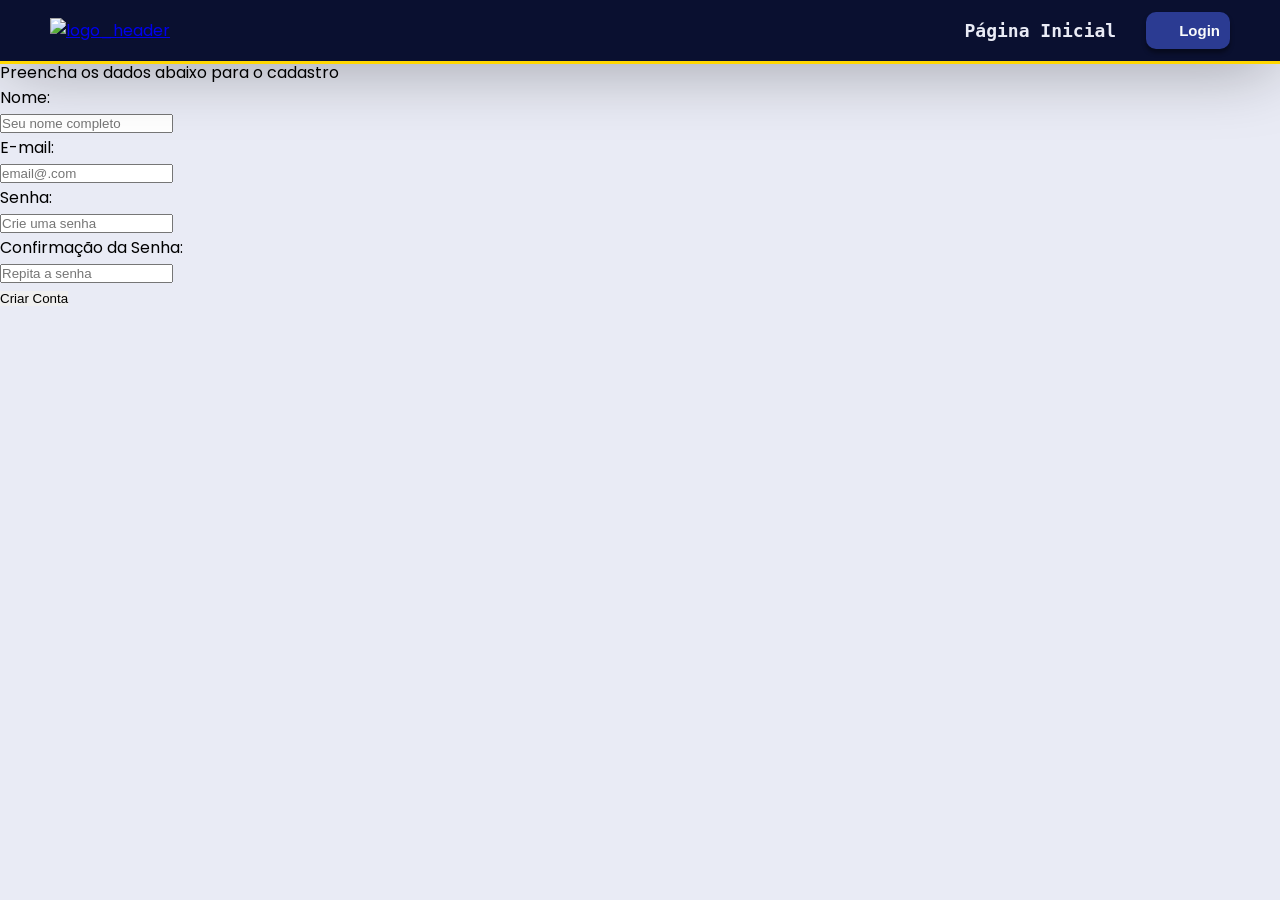
==== public/cadastro.html @ 8a9911ae "refactor: Refatorando a estrutura HTML de Login e Cadastro." ====
<!DOCTYPE html>
<html lang="pt-br">

<head>
  <meta charset="UTF-8" />
  <meta http-equiv="X-UA-Compatible" content="IE=edge" />
  <meta name="viewport" content="width=device-width, initial-scale=1.0" />

  <title>World Warriors | Cadastro</title>

  <script src="./js/sessao.js"></script>

  <link rel="stylesheet" href="./css/estilo.css" />
  <link rel="icon" href="./assets/icon/img_logo.png" />
  <link rel="preconnect" href="https://fonts.gstatic.com" />
</head>

<body id="body_cadastro_login" onload="listar()">
  <header>
    <nav class="nav_cadastro_login">
      <a href="./index.html">
        <img src="./assets/icon/img_logo.png" alt="logo_header" id="img_logo_menu" />
      </a>
      <div class="itens_menu">
        <a href="./index.html">Página Inicial</a>
        <a href="./login.html">
          <button id="btn_login_menu">
            <img src="./assets/icon/login_icon.svg" alt="" />
            Login
          </button>
        </a>
      </div>
    </nav>
  </header>

  <main>
    <div class="container_cadastro_login">
      <div class="cards_cadastro_login">
        <div class="categoria_card">
          <p>ACESSO</p>
        </div>
        <div class="titulo_card">
          <h2>Criar conta</h2>
          <p>Preencha os dados abaixo para o cadastro</p>
        </div>

        <div class="campos_card">
          <div class="campo">
            <p>Nome:</p>
            <input class="input" id="ipt_nome" placeholder="Seu nome completo">
          </div>

          <div class="campo">
            <p>E-mail:</p>
            <input class="input" id="ipt_email" placeholder="email@.com">
          </div>


          <div class="campo">
            <p>Senha:</p>
            <input type="password" class="input" id="ipt_senha" placeholder="Crie uma senha">
          </div>

          <div class="campo">
            <p>Confirmação da Senha:</p>
            <input type="password" class="input" id="ipt_confirmacao_senha" placeholder="Repita a senha">
          </div>

          <div class="btn_cadastro_login">
            <button onclick="cadastrar()">Criar Conta</button>
          </div>
        </div>
      </div>

    </div>
  </main>
</body>

</html>

<script>

  // Array para armazenar empresas cadastradas para validação de código de ativação 
  let listaEmpresasCadastradas = [];

  function cadastrar() {
    // aguardar();

    //Recupere o valor da nova input pelo nome do id
    // Agora vá para o método fetch logo abaixo
    var nomeVar = ipt_nome.value;
    var emailVar = ipt_email.value;
    var senhaVar = ipt_senha.value;
    var confirmacaoSenhaVar = ipt_confirmacao_senha.value;
    var codigoVar = codigo_input.value;
    var idEmpresaVincular

    // Verificando se há algum campo em branco
    if (
      nomeVar == "" ||
      emailVar == "" ||
      senhaVar == "" ||
      confirmacaoSenhaVar == "" ||
      codigoVar == ""
    ) {
      cardErro.style.display = "block";
      mensagem_erro.innerHTML =
        "(Mensagem de erro para todos os campos em branco)";

      finalizarAguardar();
      return false;
    } else {
      setInterval(sumirMensagem, 5000);
    }

    // Verificando se o código de ativação é de alguma empresa cadastrada
    for (let i = 0; i < listaEmpresasCadastradas.length; i++) {
      if (listaEmpresasCadastradas[i].codigo_ativacao == codigoVar) {
        idEmpresaVincular = listaEmpresasCadastradas[i].id
        console.log("Código de ativação válido.");
        break;
      } else {
        cardErro.style.display = "block";
        mensagem_erro.innerHTML = "(Mensagem de erro para código inválido)";
        finalizarAguardar();
      }
    }

    // Enviando o valor da nova input
    fetch("/usuarios/cadastrar", {
      method: "POST",
      headers: {
        "Content-Type": "application/json",
      },
      body: JSON.stringify({
        // crie um atributo que recebe o valor recuperado aqui
        // Agora vá para o arquivo routes/usuario.js
        nomeServer: nomeVar,
        emailServer: emailVar,
        senhaServer: senhaVar,
        idEmpresaVincularServer: idEmpresaVincular
      }),
    })
      .then(function (resposta) {
        console.log("resposta: ", resposta);

        if (resposta.ok) {
          cardErro.style.display = "block";

          mensagem_erro.innerHTML =
            "Cadastro realizado com sucesso! Redirecionando para tela de Login...";

          setTimeout(() => {
            window.location = "login.html";
          }, "2000");

          limparFormulario();
          finalizarAguardar();
        } else {
          throw "Houve um erro ao tentar realizar o cadastro!";
        }
      })
      .catch(function (resposta) {
        console.log(`#ERRO: ${resposta}`);
        finalizarAguardar();
      });

    return false;
  }

  // Listando empresas cadastradas 
  function listar() {
    fetch("/empresas/listar", {
      method: "GET",
    })
      .then(function (resposta) {
        resposta.json().then((empresas) => {
          empresas.forEach((empresa) => {
            listaEmpresasCadastradas.push(empresa);

            console.log("listaEmpresasCadastradas")
            console.log(listaEmpresasCadastradas[0].codigo_ativacao)
          });
        });
      })
      .catch(function (resposta) {
        console.log(`#ERRO: ${resposta}`);
      });
  }

  function sumirMensagem() {
    cardErro.style.display = "none";
  }
</script>
---- public/css/estilo.css ----
@import url('https://fonts.googleapis.com/css2?family=Poppins:ital,wght@0,100;0,200;0,300;0,400;0,500;0,600;0,700;0,800;0,900;1,100;1,200;1,300;1,400;1,500;1,600;1,700;1,800;1,900&display=swap');

:root {
  --branco: #FAFCFB;
  --branco_gelo: #E9EBF5;
  --amarelo_claro: #FFD700;
  --amarelo_escuro: #D4AF37;
  --azul_claro: #4A58A2;
  --azul_escuro: #2B3B92;
  --preto: #1C1C1C;

  --vermelho_luta: #D7261E;
  --vermelho_vida: #5A0F0F;
  --azul_noite: #0A1030;
  --azul_escuro_transparente: #2B3B92B3;
  --preto-sombra: #00000066;
  --preto_80: #000000CC; /* 80% de opacidade */
  --cinza_50: #5D5D5DCC;
  --branco_translucido: #FAFCFB40;
}


* {
  margin: 0;
  padding: 0;
  box-sizing: border-box;
}

html {
  scroll-behavior: smooth;
  scrollbar-width: none;
}

html::-webkit-scrollbar {
  display: none;
}

body {
  font-family: "poppins", sans-serif;
  background-color: var(--branco_gelo);
}

button {
  border: none;
  cursor: pointer;
}



/* CABEÇALHO */

nav {
  display: flex;
  justify-content: space-between;
  align-items: center;

  z-index: 99;
  position: fixed;
  padding: 12px 50px;
  width: 100%;
  background-color: var(--azul_noite);
  border-bottom: 3px solid var(--amarelo_claro);
  box-shadow: 0 4px 70px -6px var(--preto-sombra);
}

#img_logo_menu {
  width: 60px;
}

.itens_menu {
  display: flex;
  align-items: center;
  gap: 30px;
}

.itens_menu a {
  text-decoration: none;
  font-weight: bold;
  font-size: 18px;
  color: var(--branco_gelo);
  font-family: "Press Start 2P", monospace;
    transition: all 0.3s ease-in-out;
}

.itens_menu a:hover{
  color: var(--amarelo_claro);
}


#btn_login_menu {
  display: flex;
  gap: 8px;
  padding: 10px;
  background-color: var(--azul_escuro);
  border-radius: 10px;

  font-size: 15px;
  font-weight: bold;
  color: var(--branco);

  box-shadow: 0 4px 4px var(--preto-sombra);
}

#btn_login_menu img {
  width: 15px;
}

/* SEÇÃO HERO */

.container_sf {
  position: relative;
  display: flex;
  flex-direction: column;
  height: 100vh;
  min-height: 800px;
}

#img_fundo_hero {
  position: absolute;
  height: 100%;
  width: 100%;
  z-index: -1;
  object-fit: fill;
}

.conteudo_hero {
  position: relative;
  z-index: 1;
  border-bottom: solid var(--preto_80);
  display: flex;
  flex-direction: column;
  justify-content: center;
  row-gap: 30px;

  height: 100%;
  padding: 0 100px;
  background-color: var(--preto-sombra);
  background:
    linear-gradient(0deg, #0A103099 0%, #0A103000 35%),
    linear-gradient(90deg, #0A1030EB 0%, #0A1030B3 50%, #0A103026 100%);
}

.conteudo_hero h1 {
  font-family: "Russo One", "Poppins", sans-serif;
  font-size: 60px;
  font-weight: bold;
  color: var(--branco);
  max-width: 800px;
  width: 100%;
}

.conteudo_hero h2 {
  font-family: "Press Start 2P", monospace;
  font-size: 24px;
  font-weight: normal;
  text-align: start;
  color: var(--branco);
}

#hr_hero{
  border: solid var(--branco_gelo);
  border-radius: 3px;
  height: 15px;
  background-color: var(--amarelo_claro);
  width: 32%;
  margin-bottom: 20px;
}

.botoes_hero {
  display: flex;
  gap: 10px;
}


#btn_hero_simulador {
  font-family: "Press Start 2P", monospace;
  padding: 15px;
  background-color: var(--azul_escuro_transparente) 0%;
  border: solid var(--branco_gelo);
  border-radius: 15px;
  font-size: 20px;
  font-weight: 800;
  color: var(--branco_gelo);
  box-shadow: 0 6px var(--branco_translucido);
}


#btn_hero_sobre_projeto {
  font-family: "Press Start 2P", monospace;
  padding: 15px;
  background-color: var(--azul_escuro_transparente) 0%;
  border: solid var(--branco_gelo);
  border-radius: 15px;
  font-size: 20px;
  font-weight: 800;
  color: var(--branco_gelo);
  box-shadow: 0 6px var(--branco_translucido);
}

#btn_hero_sobre_projeto:hover {
    background-color: var(--amarelo_claro);
    color: var(--branco);
    border: solid var(--preto);
    box-shadow: 0 6px var(--amarelo_escuro);
}

#btn_hero_simulador:hover {
    background-color: var(--amarelo_claro);
    color: var(--branco);
    border: solid var(--preto);
    box-shadow: 0 6px var(--amarelo_escuro);
}

/* SEÇÃO SOBRE */

.container_sobre{
  display: flex;
  flex-direction: row;
  position: relative;
  width: 100%;
  height: auto;
  background-color: var(--azul_noite);
  align-items: stretch;
}

.corte_lateral{
  display: flex;
  flex-direction: column;
  position: relative;
  gap: 25px;
  flex: 1;
  padding: 60px 40px;
}

.titulo{
  display: flex;
  gap: 10px;
  flex-direction: row;
  align-items: center;
  
}

.texto_sobre .titulo p{
  font-size: 12px;
  color: var(--amarelo_claro);
}

#hr_titulo{
  color: var(--amarelo_claro);
  width: 20px;
  height: 3px;
  border: solid;
}

.texto_sobre{
  display: flex;
  flex-direction: column;
  margin-top: 80px;
  padding:40px 40px;
  gap: 10px;
}

.texto_sobre h2{
  color: var(--branco);
  font-size: 42px;
  margin-bottom: 15px;
  
}

.texto_sobre p{
  color: var(--branco_gelo);
  font-weight: 400;
  font-size: 17px;
}


.sobre_img{
  position: relative;
  flex: 1;
  display: flex;
  justify-content: center;
  border: solid var(--amarelo_claro);
  border-radius: 6px;
}

.sobre_img img{
  object-fit: cover;
  width: 100%;
  height: 100%;
}

/* SEÇÃO PERSONAGENS */

.container_personagens {
  display: flex;
  flex-direction: column;
  position: relative;
  height: auto;
  min-height: 100vh;
  width: 100%;
  justify-content: center;
  background-color: var(--azul_noite);
  padding: 20px 0;
  gap: 10px;
}

.lutadores {
  display: flex;
  flex-direction: row;
  align-items: center;
  padding: 10px 50px;
}

.lutadores img {
  display: flex;
  border: solid var(--amarelo_claro);
  width: 380px;
  height: 420px;
  object-fit: contain;
  border-radius: 10px;
  box-shadow: 10px 10px var(--azul_escuro);
  transition: all 0.3s ease-in-out;
}

.lutadores img:hover {
  transform: scale(1.05);
  border: solid var(--vermelho_luta);
}

.texto_personagens {
  display: flex;
  flex-direction: column;
  gap: 20px;
  padding: 10px 50px;
}

.texto_personagens h2 {
  display: flex;
  color: var(--amarelo_claro);
  justify-content: center;
  font-size: 40px;
}

.texto_personagens p {
  display: flex;
  color: var(--branco);
  letter-spacing: 2px;
  text-align: center;
  font-weight: 500;
  font-size: 18px;
  line-height: 1.4;
}

.icones {
  display: flex;
  flex-direction: row;
  gap: 40px;
  justify-content: center;
  margin-top: 10px;
}

.icon {
  display: flex;
  border: solid var(--amarelo_claro);
  border-radius: 10px;
  width: fit-content;
  overflow: hidden;
  transition: all 0.3s ease-in-out;
}

.icon:hover {
  box-shadow: 10px 10px var(--azul_claro);
  border: solid var(--vermelho_luta);
}

.icon img {
  width: 100px;
  cursor: pointer;
}

.icon img:hover {
  transform: scale(1.05);
}

/* SEÇÃO GOLPES */

.container_golpes{
  display: flex;
  flex-direction: column;
  background-color: var(--azul_noite);
  justify-content: center;
  align-items: center;
  gap: 30px;
  padding-top: 100px;
  padding-bottom: 200px;
}

.golpes_titulo{
  display: flex;
  flex-direction: column;
  justify-content: center;
  align-items: center;
  gap: 30px;
  padding: 12px;
}


.golpes_titulo h2{
  color: var(--amarelo_claro);
  font-size: 40px;
}

.golpes_titulo p{
  color: var(--branco_gelo);
  font-weight: 300;
}

.personagem {
  display: flex;
  flex-direction: row;
  gap: 70px;
}

.personagem button{
  display: flex;
  justify-content: center;
  transition: all 0.3s ease-in-out;
  font-size: 20px;
  align-items: center;
}

.personagem button:focus{
  border-color: var(--vermelho_luta);
  box-shadow: 8px 8px var(--azul_claro);
}

.personagem button:hover{
  border-color: var(--vermelho_luta);
  transform: scale(1.05);
  box-shadow: 8px 8px var(--azul_claro);
}

.card_golpes{
  display: flex;
  background-color: var(--azul_noite);
  border: solid 2px var(--amarelo_claro);
  border-radius: 6px;
  color: var(--branco);
  font-size: 15px;
  width: 100px;
  text-align: center;
}


.items{
  display: flex;
  flex-direction: row;
  gap: 110px;
  justify-content: center;
  align-items: center;
}

.cards{
  display: flex;
  flex-direction: column;
  align-items: flex-start;     
  gap: 12px;                    
  width: 320px;
  height: 500px;
  padding: 16px 16px;            
  border: solid 3px var(--amarelo_claro);
  border-radius: 20px;
  box-shadow: 10px 10px var(--azul_escuro);   
}

.cards img{
  width: 100%;
  height: 100%;
  object-fit: contain;
}

.gif{
  display: flex;
  align-items: center;
  justify-content: center;
  width: 100%;
  flex: 1;
  border: dashed 2px var(--amarelo_claro);
  overflow: hidden;
}

.categoria_golpe{
  padding: 4px 12px;
  background-color: var(--amarelo_claro);
  border-radius: 50px;
}

.categoria_golpe p{
  color: var(--azul_noite);
  font-family: "Press Start 2P", monospace;
  font-size: 11px;
  font-weight: bold;
}

#tatsumakiR{
  transform: scale(0.7);
}

.nome_golpe p{
  color: var(--amarelo_claro);
  font-size: 22px;
  font-weight: bold;
}

#descricao_golpe{
  font-size: 12px;
  color: var(--branco);
}


/* SEÇÃO SOBRE MIM */

.container_sobre_mim{
  display: flex;
  flex-direction: row;
  width: 100%;
  height: 100%;
  background-color: var(--azul_noite);
  justify-content: space-evenly;
  border-top: solid var(--amarelo_claro);
}

.descricao{
  display: flex;
  flex-direction: column;
  padding: 60px 60px;
  gap: 30px;
  justify-content: center;
  align-items: center;
}

.descricao h2{
  font-size: 40px;
  color: var(--amarelo_claro);
}

.descricao p{
  font-size: 18px;
  color: var(--branco);
  max-width: 700px;
  letter-spacing: 2px;
}

#classica_logo{
  width: 140px;
  align-items: center;
}

.autor{
  display: flex;
  flex-direction: column;
  padding: 80px 80px;
  gap: 20px;
  align-items: center;
}

.autor h2{
  font-size: 40px;
  color: var(--amarelo_claro);
}

.autor p{
  font-size: 20px;
  font-weight: 700;
  color: var(--amarelo_claro);
}

#foto{
  width: 380px;
  aspect-ratio: 1 / 1;
  object-fit: cover;
  border-radius: 50%;
  border: solid var(--amarelo_claro);
  transition: all 0.3s ease-in-out;
}

#foto:hover{
  border: solid var(--vermelho_luta);
}

.legenda{
  display: flex;
  flex-direction: row;
  gap: 10px
}

#github{
  width: 100%;
  height: 40px;
  transition: all 0.3s ease-in-out;
}

#email{
  width: 100%;
  height: 47px;
  transition: all 0.3s ease-in-out;
}

#email:hover{
  transform: scale(1.05);
}

.legenda img:hover{
  transform: scale(1.05);
}

/* SEÇÃO RODAPÉ */

.container_rodape{
  display: flex;
  background-color: var(--azul_noite);
  justify-content: center;
  flex-direction: column;
  align-items: center;
  border-top: solid var(--amarelo_claro);
  padding: 20px 10px;
}

#direitos{
  color: var(--branco_gelo);
  font-weight: bold;
  font-size: 14px;
}

#creditos{
  color: var(--branco_gelo);
  font-weight: bold;
  font-size: 14px;
}
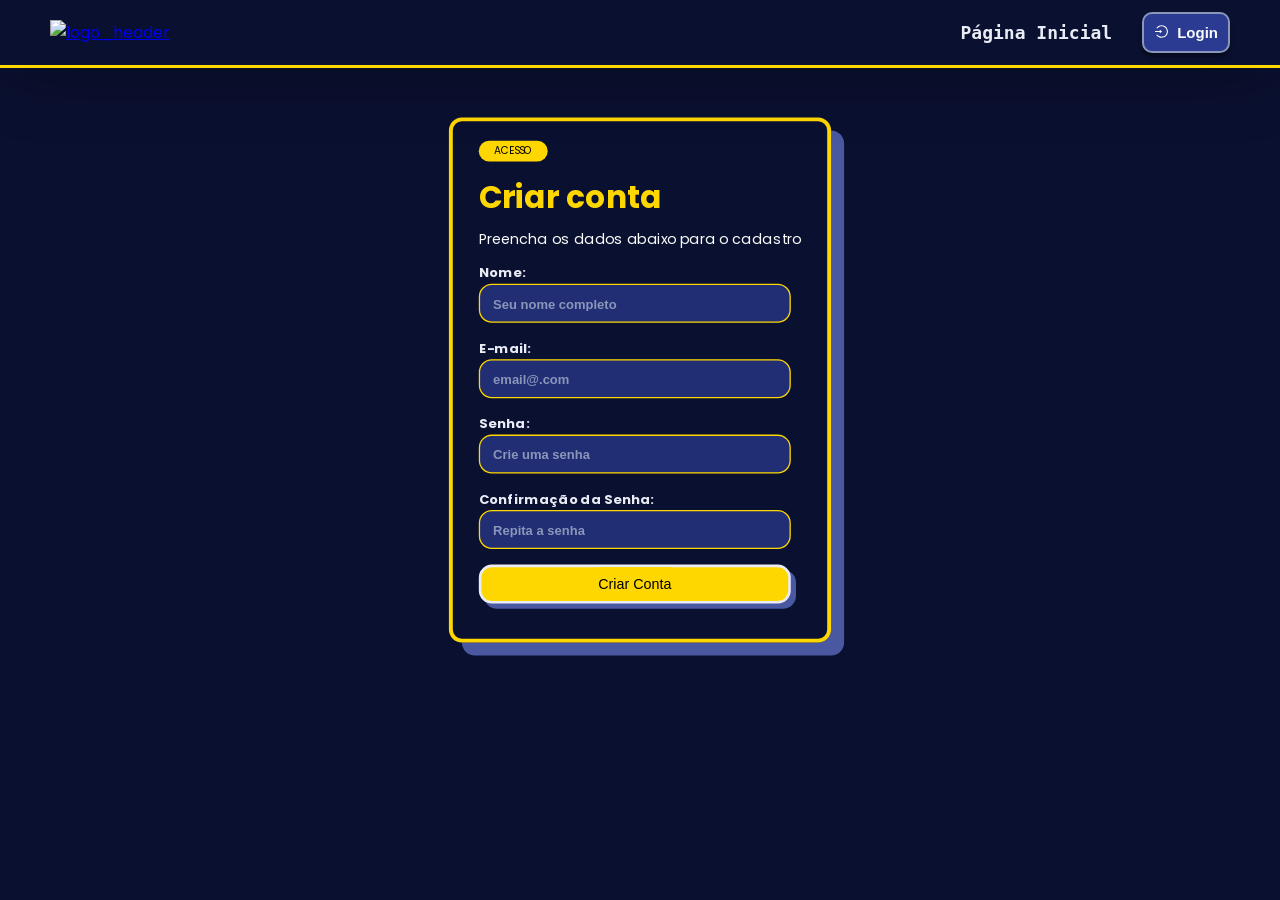
==== commit 6c82a11e: "WorkInProgress: Altera os caminhos de login/cadastro e tira todas referências de empresas." ====
--- a/public/cadastro.html
+++ b/public/cadastro.html
@@ -15,7 +15,7 @@
   <link rel="preconnect" href="https://fonts.gstatic.com" />
 </head>
 
-<body id="body_cadastro_login" onload="listar()">
+<body id="body_cadastro_login">
   <header>
     <nav class="nav_cadastro_login">
       <a href="./index.html">
@@ -35,6 +35,11 @@
 
   <main>
     <div class="container_cadastro_login">
+      <div class="alerta_erro">
+        <div class="card_erro" id="cardErro">
+          <span id="mensagem_erro"></span>
+        </div>
+      </div>
       <div class="cards_cadastro_login">
         <div class="categoria_card">
           <p>ACESSO</p>
@@ -69,6 +74,12 @@
           <div class="btn_cadastro_login">
             <button onclick="cadastrar()">Criar Conta</button>
           </div>
+
+          <div id="div_aguardar" class="loading-div" style="display: none;">
+            <img src="./assets/circle-loading.gif" id="loading-gif">
+          </div>
+
+          <div id="div_erros_login"></div>
         </div>
       </div>
 
@@ -80,9 +91,6 @@
 
 <script>
 
-  // Array para armazenar empresas cadastradas para validação de código de ativação 
-  let listaEmpresasCadastradas = [];
-
   function cadastrar() {
     // aguardar();
 
@@ -92,16 +100,13 @@
     var emailVar = ipt_email.value;
     var senhaVar = ipt_senha.value;
     var confirmacaoSenhaVar = ipt_confirmacao_senha.value;
-    var codigoVar = codigo_input.value;
-    var idEmpresaVincular
 
     // Verificando se há algum campo em branco
     if (
       nomeVar == "" ||
       emailVar == "" ||
       senhaVar == "" ||
-      confirmacaoSenhaVar == "" ||
-      codigoVar == ""
+      confirmacaoSenhaVar == ""
     ) {
       cardErro.style.display = "block";
       mensagem_erro.innerHTML =
@@ -109,21 +114,12 @@
 
       finalizarAguardar();
       return false;
+    } if (senhaVar != confirmacaoSenhaVar) {
+      cardErro.style.display = "block";
+      mensagem_erro.innerHTML = "As senhas não são iguais.";
+      return false;
     } else {
       setInterval(sumirMensagem, 5000);
-    }
-
-    // Verificando se o código de ativação é de alguma empresa cadastrada
-    for (let i = 0; i < listaEmpresasCadastradas.length; i++) {
-      if (listaEmpresasCadastradas[i].codigo_ativacao == codigoVar) {
-        idEmpresaVincular = listaEmpresasCadastradas[i].id
-        console.log("Código de ativação válido.");
-        break;
-      } else {
-        cardErro.style.display = "block";
-        mensagem_erro.innerHTML = "(Mensagem de erro para código inválido)";
-        finalizarAguardar();
-      }
     }
 
     // Enviando o valor da nova input
@@ -137,8 +133,7 @@
         // Agora vá para o arquivo routes/usuario.js
         nomeServer: nomeVar,
         emailServer: emailVar,
-        senhaServer: senhaVar,
-        idEmpresaVincularServer: idEmpresaVincular
+        senhaServer: senhaVar
       }),
     })
       .then(function (resposta) {
@@ -153,8 +148,7 @@
           setTimeout(() => {
             window.location = "login.html";
           }, "2000");
-
-          limparFormulario();
+          
           finalizarAguardar();
         } else {
           throw "Houve um erro ao tentar realizar o cadastro!";
@@ -168,26 +162,6 @@
     return false;
   }
 
-  // Listando empresas cadastradas 
-  function listar() {
-    fetch("/empresas/listar", {
-      method: "GET",
-    })
-      .then(function (resposta) {
-        resposta.json().then((empresas) => {
-          empresas.forEach((empresa) => {
-            listaEmpresasCadastradas.push(empresa);
-
-            console.log("listaEmpresasCadastradas")
-            console.log(listaEmpresasCadastradas[0].codigo_ativacao)
-          });
-        });
-      })
-      .catch(function (resposta) {
-        console.log(`#ERRO: ${resposta}`);
-      });
-  }
-
   function sumirMensagem() {
     cardErro.style.display = "none";
   }
--- a/public/css/estilo.css
+++ b/public/css/estilo.css
@@ -16,6 +16,7 @@
   --preto-sombra: #00000066;
   --preto_80: #000000CC; /* 80% de opacidade */
   --cinza_50: #5D5D5DCC;
+  --cinza: #8A96BA;
   --branco_translucido: #FAFCFB40;
 }
 
@@ -65,6 +66,11 @@
 
 #img_logo_menu {
   width: 60px;
+  transition: all 0.3s ease-in-out;
+}
+
+#img_logo_menu:hover{
+  transform: scale(1.1);
 }
 
 .itens_menu {
@@ -99,10 +105,19 @@
   color: var(--branco);
 
   box-shadow: 0 4px 4px var(--preto-sombra);
+  border: solid 2px var(--cinza);
+  transition: all 0.3s ease-in-out;
 }
 
 #btn_login_menu img {
   width: 15px;
+}
+
+#btn_login_menu:hover{
+  transform: scale(1.1);
+  cursor: pointer;
+  color: var(--amarelo_claro);
+  border: solid 2px var(--amarelo_claro);
 }
 
 /* SEÇÃO HERO */
@@ -636,4 +651,127 @@
   color: var(--branco_gelo);
   font-weight: bold;
   font-size: 14px;
-}+}
+
+/* ------ Páginas de Login e Cadastro ------ */
+
+#body_cadastro_login {
+  font-family: "poppins", sans-serif;
+  background-color: var(--azul_noite);
+}
+
+.nav_cadastro_login{
+  display: flex;
+  flex-direction: row;
+  position: relative;
+}
+
+.container_cadastro_login {
+  display: flex;
+  flex-direction: row;
+  align-items: center;
+  justify-content: center;
+  padding: 110px 90px;
+}
+
+.cards_cadastro_login {
+  display: flex;
+  flex-direction: column;
+  border: solid var(--amarelo_claro);
+  padding: 15px 20px;
+  transform: scale(1.3);
+  border-radius: 10px;
+  box-shadow: 10px 10px var(--azul_claro);
+  gap: 10px;
+}
+
+.titulo_card{
+  display: flex;
+  flex-direction: column;
+  gap: 6px;
+}
+
+.titulo_card h2{
+  color: var(--amarelo_claro);
+}
+
+.titulo_card p{
+  display: flex;
+  color:  var(--branco);
+  font-size: 11px !important;
+}
+
+.categoria_card {
+  align-self: flex-start;
+  background-color: var(--amarelo_claro);
+  border-radius: 20px;
+  padding: 2px 12px;
+}
+
+.categoria_card p{
+  font-size: 8px;
+  justify-content: center;
+}
+
+.titulo_card p{
+  font-size: 13px;
+}
+
+.campos_card{
+  display: flex;
+  flex-direction: column;
+  gap: 12px;
+}
+
+.campo p{
+  color: var(--branco_gelo);
+  font-size: 10px;
+  font-weight: bold;
+}
+
+.input{
+  background-color: var(--azul_escuro_transparente);
+  border: solid 1px var(--amarelo_claro);
+  border-radius: 10px;
+  text-align: left;
+  padding: 0px 10px;
+  font-size: 10px;
+  font-weight: bold;
+  width: 240px;
+  height: 30px;
+}
+
+.input::placeholder{
+  color: var(--cinza);
+}
+
+.input{
+  color: var(--branco);
+}
+
+.btn_cadastro_login{
+  display: flex;
+  flex-direction: row;
+  border: solid 2px var(--branco_gelo);
+  border-radius: 10px;
+  justify-content: center;
+  width: 240px;
+  height: 30px;
+  background-color: var(--amarelo_claro);
+  box-shadow: 4px 4px var(--azul_claro);
+  transition: all 0.2s ease-in-out;
+}
+
+.btn_cadastro_login button{
+  background-color: var(--amarelo_claro);
+  font-size: 11px;
+}
+
+.btn_cadastro_login:hover{
+  transform: scale(1.1);
+  cursor: pointer;
+}
+
+
+
+
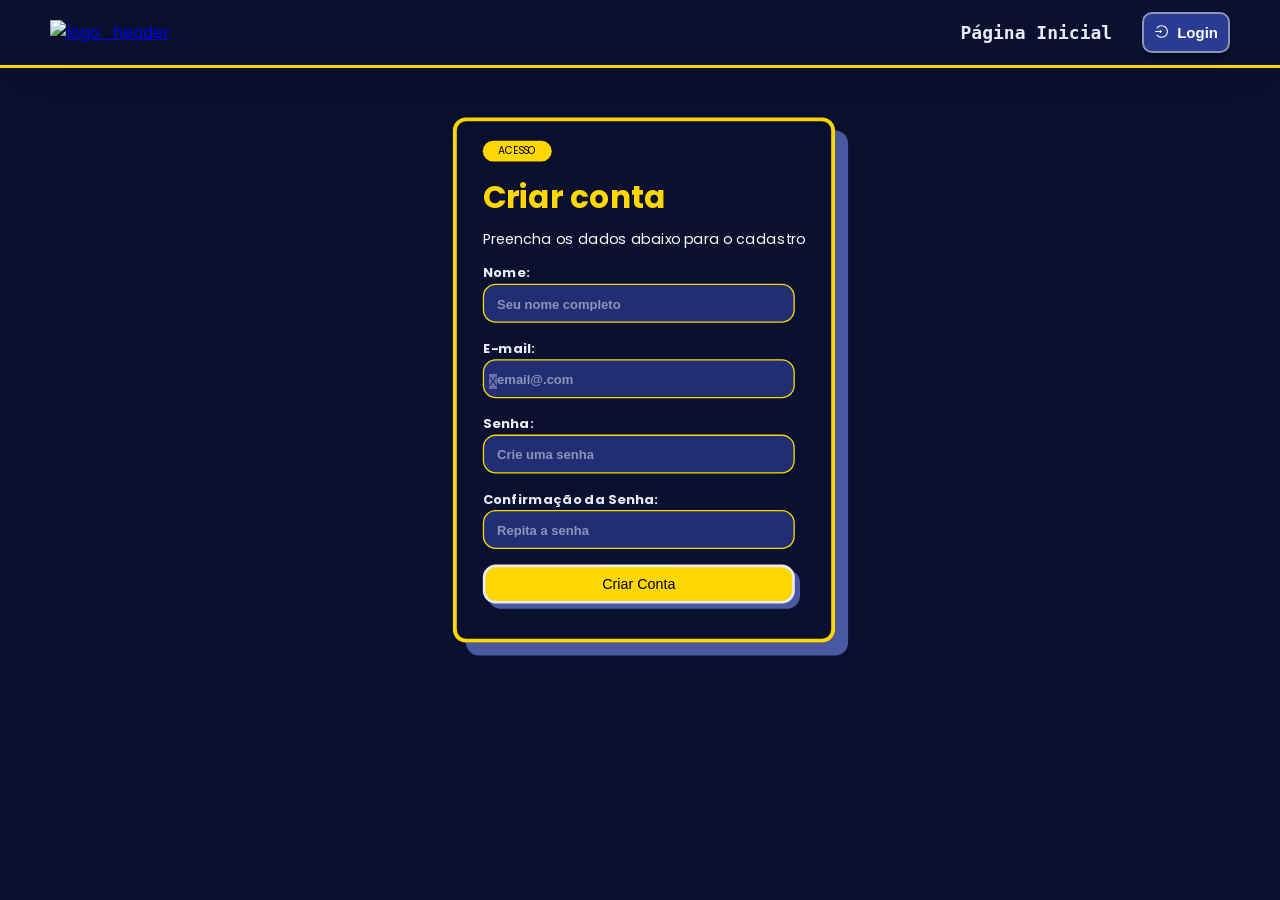
==== commit e3d22d0c: "feat: Valida os dados de inserção." ====
--- a/public/cadastro.html
+++ b/public/cadastro.html
@@ -35,8 +35,9 @@
 
   <main>
     <div class="container_cadastro_login">
-      <div class="alerta_erro">
+      <div class="alerta_erro" id="alertaErro">
         <div class="card_erro" id="cardErro">
+          <button class="btn_fechar_card" onclick="fechar_card()">X</button>
           <span id="mensagem_erro"></span>
         </div>
       </div>
@@ -71,8 +72,8 @@
             <input type="password" class="input" id="ipt_confirmacao_senha" placeholder="Repita a senha">
           </div>
 
-          <div class="btn_cadastro_login">
-            <button onclick="cadastrar()">Criar Conta</button>
+          <div class="btn_cadastro_login" onclick="cadastrar()">
+            <button >Criar Conta</button>
           </div>
 
           <div id="div_aguardar" class="loading-div" style="display: none;">
@@ -91,78 +92,92 @@
 
 <script>
 
+  function fechar_card() {
+    alertaErro.style.display = "none";
+    cardErro.style.display = "none";
+  }
+
   function cadastrar() {
-    // aguardar();
-
-    //Recupere o valor da nova input pelo nome do id
-    // Agora vá para o método fetch logo abaixo
-    var nomeVar = ipt_nome.value;
-    var emailVar = ipt_email.value;
+    var nomeVar = ipt_nome.value.trim();
+    var emailVar = ipt_email.value.trim();
     var senhaVar = ipt_senha.value;
     var confirmacaoSenhaVar = ipt_confirmacao_senha.value;
 
-    // Verificando se há algum campo em branco
     if (
       nomeVar == "" ||
       emailVar == "" ||
       senhaVar == "" ||
       confirmacaoSenhaVar == ""
     ) {
+      alertaErro.style.display = "flex";
       cardErro.style.display = "block";
-      mensagem_erro.innerHTML =
-        "(Mensagem de erro para todos os campos em branco)";
+      mensagem_erro.innerHTML = "Preencha todos os campos que estão em branco.";
+      return false;
+    }
 
-      finalizarAguardar();
-      return false;
-    } if (senhaVar != confirmacaoSenhaVar) {
+    if (senhaVar != confirmacaoSenhaVar) {
+      alertaErro.style.display = "flex";
       cardErro.style.display = "block";
       mensagem_erro.innerHTML = "As senhas não são iguais.";
       return false;
-    } else {
-      setInterval(sumirMensagem, 5000);
     }
 
-    // Enviando o valor da nova input
+    if (!emailVar.includes("@")) {
+      alertaErro.style.display = "flex";
+      cardErro.style.display = "block";
+      mensagem_erro.innerHTML = "E-mail inválido! O e-mail deve conter pelo menos um '@'.";
+      return false;
+    }
+
+    if (!emailVar.includes(".") || emailVar.indexOf("@") > emailVar.lastIndexOf(".")) {
+      alertaErro.style.display = "flex";
+      cardErro.style.display = "block";
+      mensagem_erro.innerHTML = "E-mail inválido! Insira um domínio válido (ex: email@dominio.com).";
+      return false;
+    }
+
+    if (senhaVar.trim().length <= 7) {
+      alertaErro.style.display = "flex";
+      cardErro.style.display = "block";
+      mensagem_erro.innerHTML = "A senha precisa ser maior que 7 caracteres.";
+      return false;
+    }
+
     fetch("/usuarios/cadastrar", {
       method: "POST",
       headers: {
         "Content-Type": "application/json",
       },
       body: JSON.stringify({
-        // crie um atributo que recebe o valor recuperado aqui
-        // Agora vá para o arquivo routes/usuario.js
         nomeServer: nomeVar,
         emailServer: emailVar,
-        senhaServer: senhaVar
+        senhaServer: senhaVar,
       }),
     })
       .then(function (resposta) {
         console.log("resposta: ", resposta);
+        div_aguardar.style.display = "none";
 
         if (resposta.ok) {
+          alertaErro.style.display = "flex";
           cardErro.style.display = "block";
-
-          mensagem_erro.innerHTML =
-            "Cadastro realizado com sucesso! Redirecionando para tela de Login...";
+          mensagem_erro.innerHTML = "Cadastro realizado com sucesso! Redirecionando para tela de Login...";
 
           setTimeout(() => {
             window.location = "login.html";
-          }, "2000");
-          
-          finalizarAguardar();
+          }, 2000);
         } else {
+          alertaErro.style.display = "flex";
+          cardErro.style.display = "block";
+          mensagem_erro.innerHTML = "Houve um erro ao tentar realizar o cadastro!";
           throw "Houve um erro ao tentar realizar o cadastro!";
         }
       })
       .catch(function (resposta) {
         console.log(`#ERRO: ${resposta}`);
-        finalizarAguardar();
+        div_aguardar.style.display = "none";
       });
 
     return false;
   }
-
-  function sumirMensagem() {
-    cardErro.style.display = "none";
-  }
 </script>
